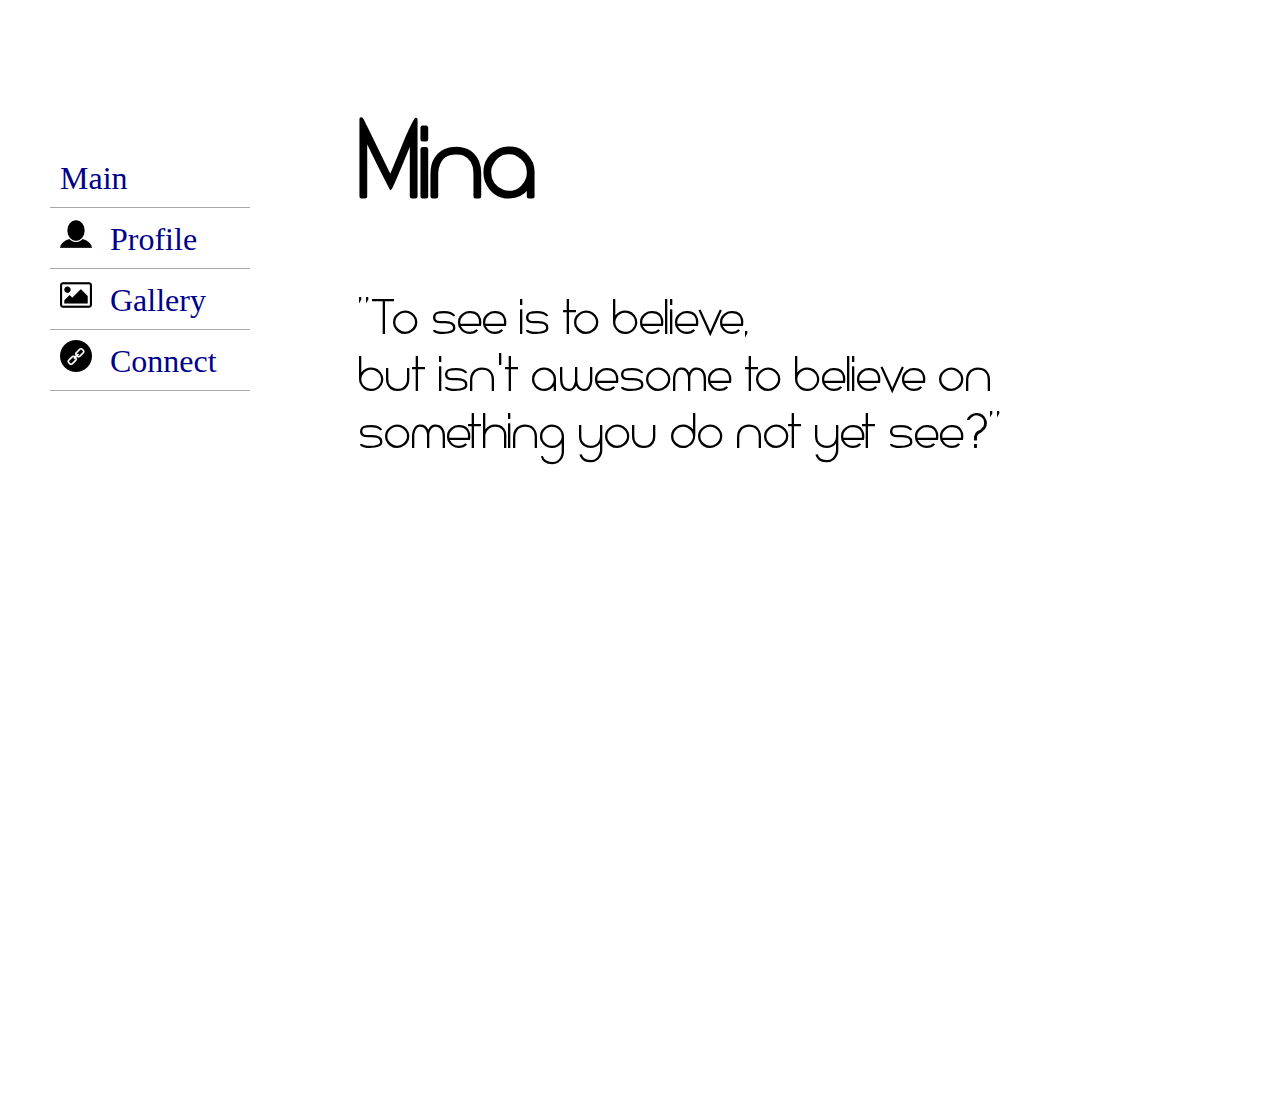
==== index.html @ c9785ebb "changes with the iframe to make it look good and presentable to the overall page" ====
<html>
    <head> 
    <title> Welcome </title> <link rel="stylesheet" type="text/css" href="styles/style.css"/>
    <meta name= "viewport" content = "width=device-width,initial-scale: 1.0, user-scalable=0"/>
    <script> </script>
    <script> </script>

    </head>
  
    <body>
        
     
        <section id="container">
            
            <section class ="sidebar"  >
               
               <ul id = "nav">
                   
                   <li> <a href="default.html" target="frame" > Main</a></li>
                   <li> <a href="profile.html" target="frame" ><img src="images/003-people.png">  Profile</a></li>
                   <li> <a href="gallery.html" target="frame" ><img src="images/002-picture.png"> Gallery</a></li>
                   <li> <a href="link.html" target="frame"><img src="images/001-link.png"> Connect</a></li>

            </section>


            <section class="content">
                        <iframe src ="default.html" width="100%" height="100%" name="frame" scolling="none" frameborder="0"</iframe>                

            </section>

        </section> 


    </body>
</html>
---- styles/style.css ----
@font-face
{
    font-family: newFont;
    src:url("Glamourousse.ttf");
}
@import "content-area.css";

* {
    margin:0;
    padding: 0;
    box-sizzing:border-box;
}

a{
   
    text-decoration: none;
    word-spacing: 10px;
}


div#container{
    width: 100%;
    margin: 0 auto;

}



.sidebar{
   
    width: 200px;
    float:left;
    margin-top: 150px;
    margin-left: 50px;
  
}



ul#nav li{
    list-style: none;
}

ul#nav li a{
    color:darkblue;
    display: block;
    padding: 10px;
    font-size: 2em;
    border-bottom: 1px solid darkgrey;
    -webkit-transition: 0.2s;
    -moz-transition: 0.2s;
    -o-transition: 0.2s;
    transition: 0.2s;
}

ul#nav li a:hover{
    background-color: darkgrey;
    color: floralwhite;
    padding-left: 30px;
}


.content{
    
    margin-left:200px;
    width:auto;
    height:100%;
    padding: 100px;
    
}

.defaultFace{
        float:top;
        left: 50px;
        font-family: newFont;

}
.defaultFace h1
{
      
        font-size: 100px;
        }
.defaultFace p
        {
       
        font-size: 50px;
        }
        

@media only screen and (max-width: 350px){
    .content{
        padding: 20px;
        position:absolute;
        
        margin-top: 290px;
        margin-left: 0px;
    
        left:0px;
    }

    .defaultFace{
        left:20px;
    }
    
   
   
    .sidebar{
    
        margin-top: 50px;
        margin-left: 20px;
        font-size: .8em;
    

    }
    
   

    
}
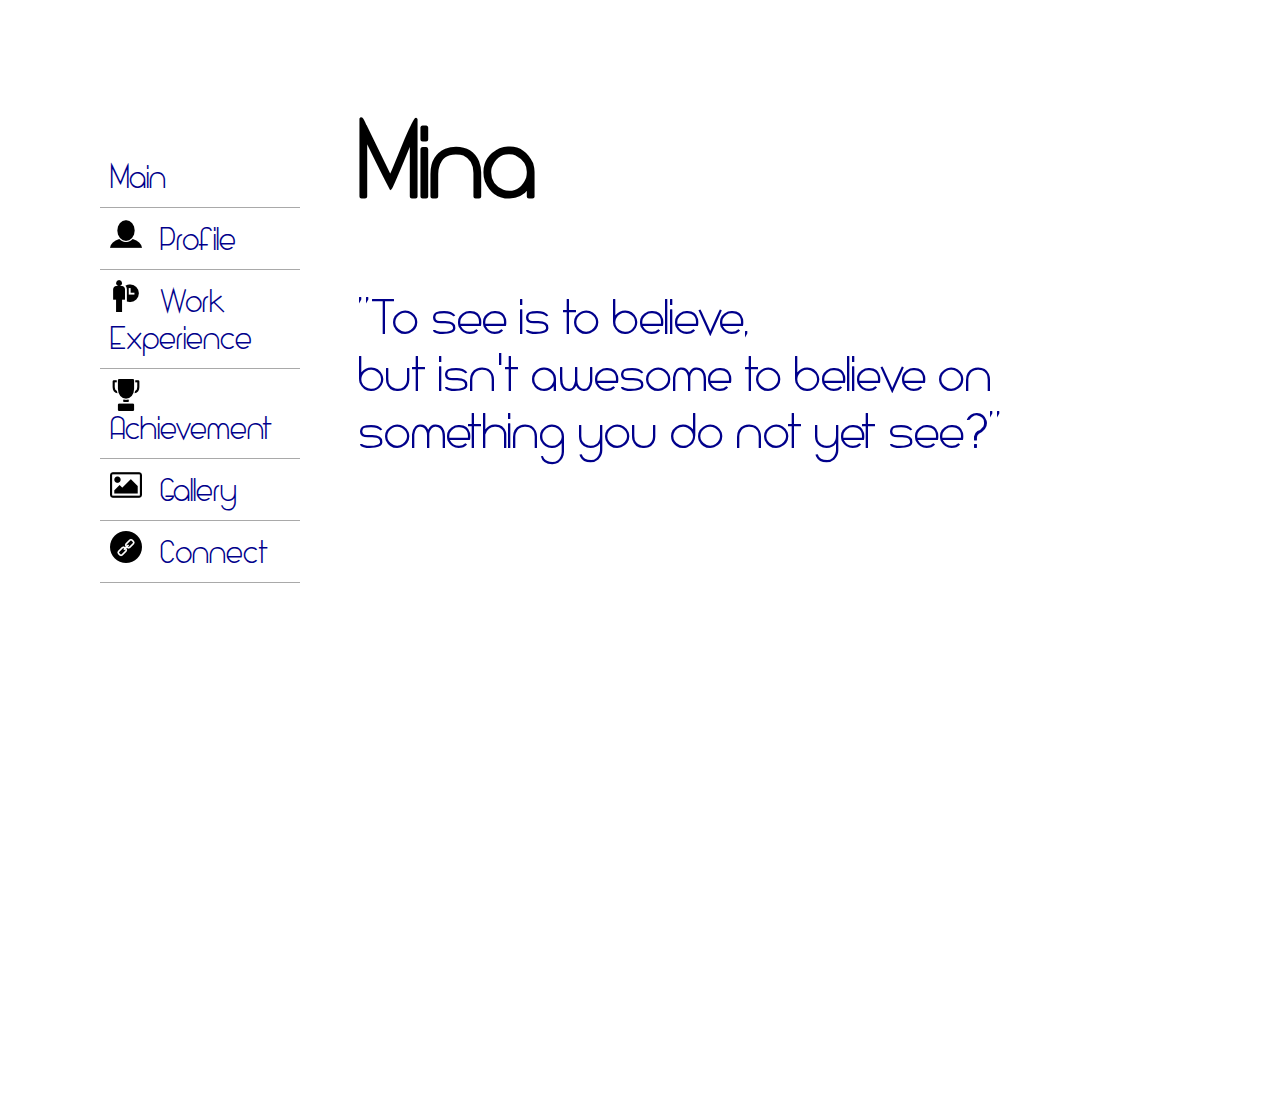
==== commit a8ae063e: "added new html files for achievements,work exp" ====
--- a/index.html
+++ b/index.html
@@ -19,6 +19,8 @@
                    
                    <li> <a href="default.html" target="frame" > Main</a></li>
                    <li> <a href="profile.html" target="frame" ><img src="images/003-people.png">  Profile</a></li>
+                   <li> <a href="workexperience.html" target="frame" ><img src="images/002-employee.png">  Work Experience</a></li>
+                   <li> <a href="achievement.html" target="frame" ><img src="images/001-trophy.png"> Achievement</a></li>
                    <li> <a href="gallery.html" target="frame" ><img src="images/002-picture.png"> Gallery</a></li>
                    <li> <a href="link.html" target="frame"><img src="images/001-link.png"> Connect</a></li>
 
--- a/styles/style.css
+++ b/styles/style.css
@@ -31,7 +31,7 @@
     width: 200px;
     float:left;
     margin-top: 150px;
-    margin-left: 50px;
+    margin-left: 100px;
   
 }
 
@@ -42,6 +42,7 @@
 }
 
 ul#nav li a{
+    font-family: newFont;
     color:darkblue;
     display: block;
     padding: 10px;
@@ -77,7 +78,7 @@
 }
 .defaultFace h1
 {
-      
+       
         font-size: 100px;
         }
 .defaultFace p
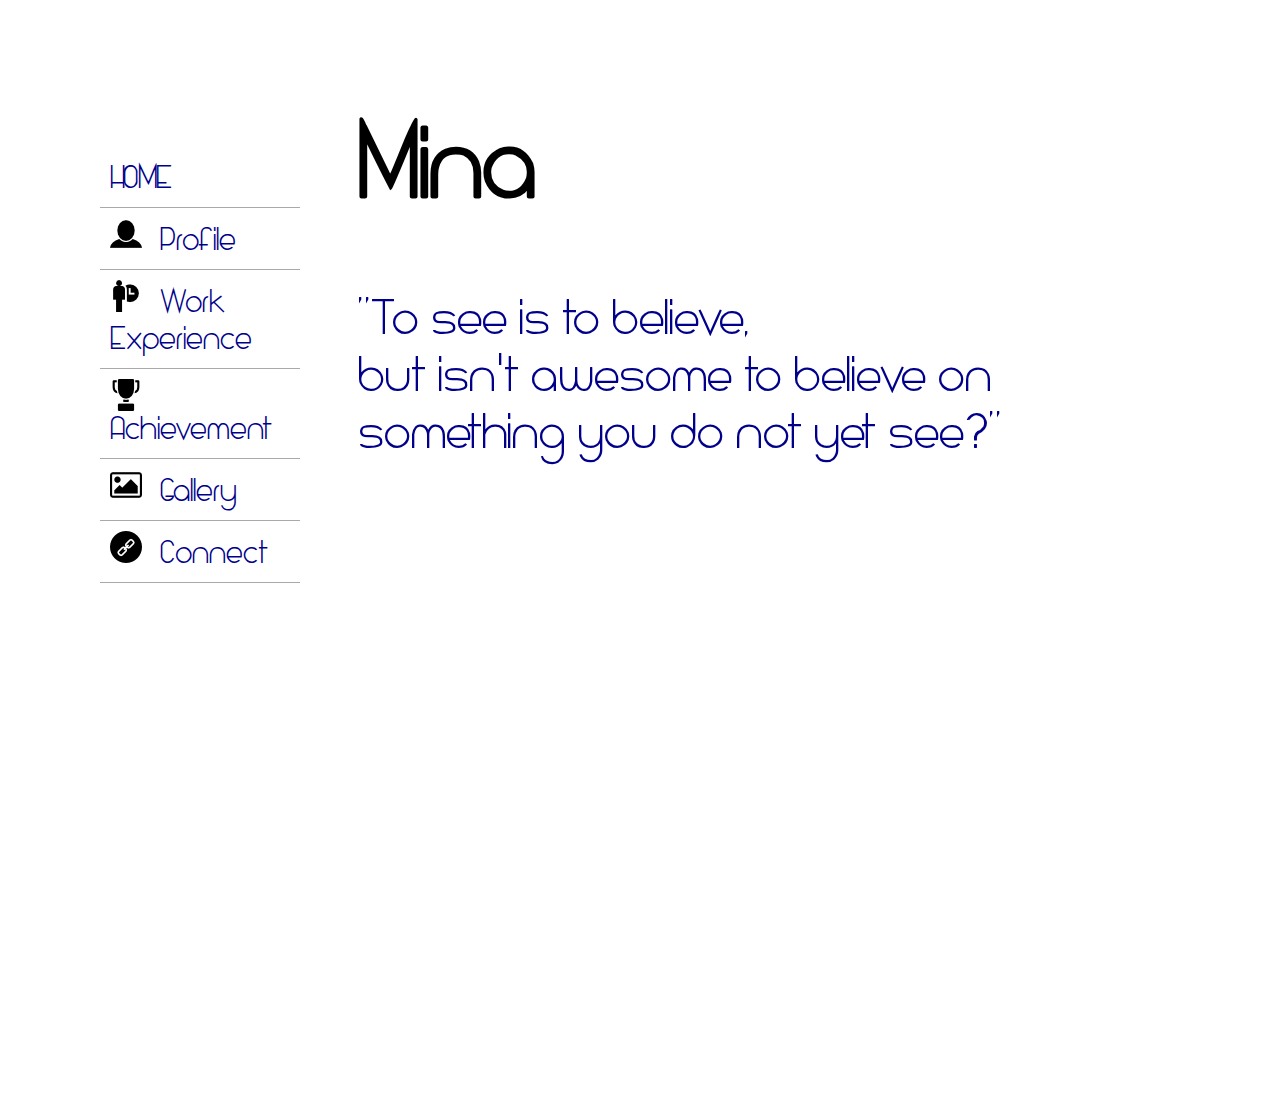
==== commit edb170af: "small changes "" ====
--- a/index.html
+++ b/index.html
@@ -1,10 +1,11 @@
 
 <html>
     <head> 
-    <title> Welcome </title> <link rel="stylesheet" type="text/css" href="styles/style.css"/>
+    <title> Welcome </title>
+    <link rel="icon" href="images/mina.png">
+    <link rel="stylesheet" type="text/css" href="styles/style.css"/>
+
     <meta name= "viewport" content = "width=device-width,initial-scale: 1.0, user-scalable=0"/>
-    <script> </script>
-    <script> </script>
 
     </head>
   
@@ -17,7 +18,7 @@
                
                <ul id = "nav">
                    
-                   <li> <a href="default.html" target="frame" > Main</a></li>
+                   <li> <a href="default.html" target="frame" > HOME</a></li>
                    <li> <a href="profile.html" target="frame" ><img src="images/003-people.png">  Profile</a></li>
                    <li> <a href="workexperience.html" target="frame" ><img src="images/002-employee.png">  Work Experience</a></li>
                    <li> <a href="achievement.html" target="frame" ><img src="images/001-trophy.png"> Achievement</a></li>
--- a/styles/style.css
+++ b/styles/style.css
@@ -3,7 +3,7 @@
     font-family: newFont;
     src:url("Glamourousse.ttf");
 }
-@import "content-area.css";
+
 
 * {
     margin:0;
@@ -28,7 +28,7 @@
 
 .sidebar{
    
-    width: 200px;
+    width:200px;
     float:left;
     margin-top: 150px;
     margin-left: 100px;
@@ -90,17 +90,17 @@
 
 @media only screen and (max-width: 350px){
     .content{
-        padding: 20px;
+        padding: 10px;
         position:absolute;
         
-        margin-top: 290px;
+        margin-top: 550px;
         margin-left: 0px;
     
         left:0px;
     }
 
     .defaultFace{
-        left:20px;
+        left:10px;
     }
     
    
@@ -108,7 +108,7 @@
     .sidebar{
     
         margin-top: 50px;
-        margin-left: 20px;
+        margin-left: 50px;
         font-size: .8em;
     
 
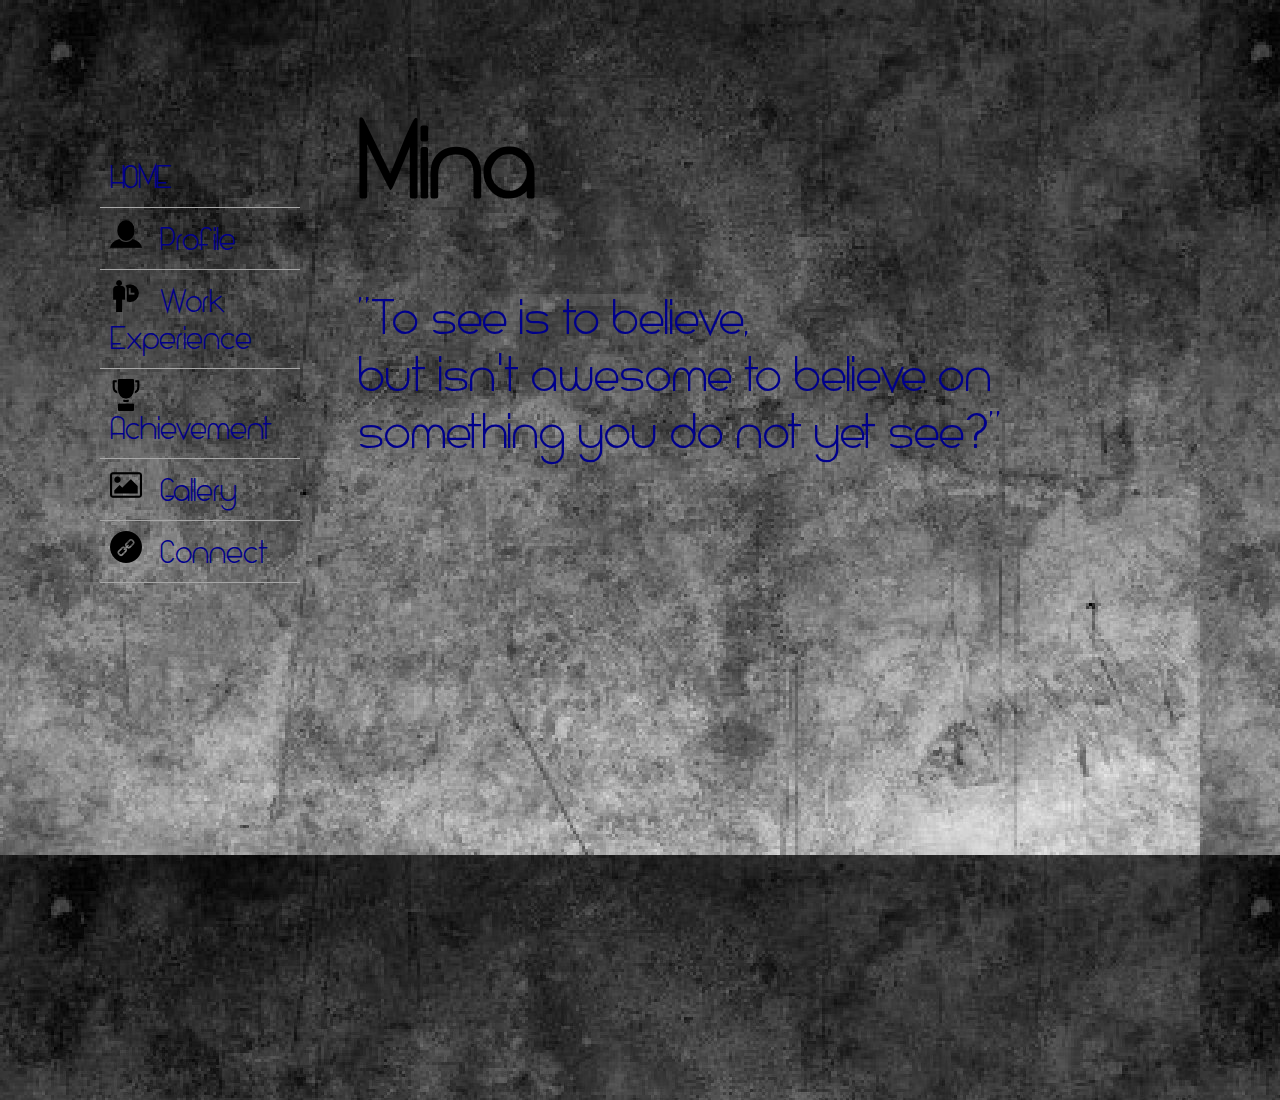
==== commit f37d578c: "still trying to make it work" ====
--- a/index.html
+++ b/index.html
@@ -9,7 +9,7 @@
 
     </head>
   
-    <body>
+    <body background = "images/content_background.jpg">
         
      
         <section id="container">
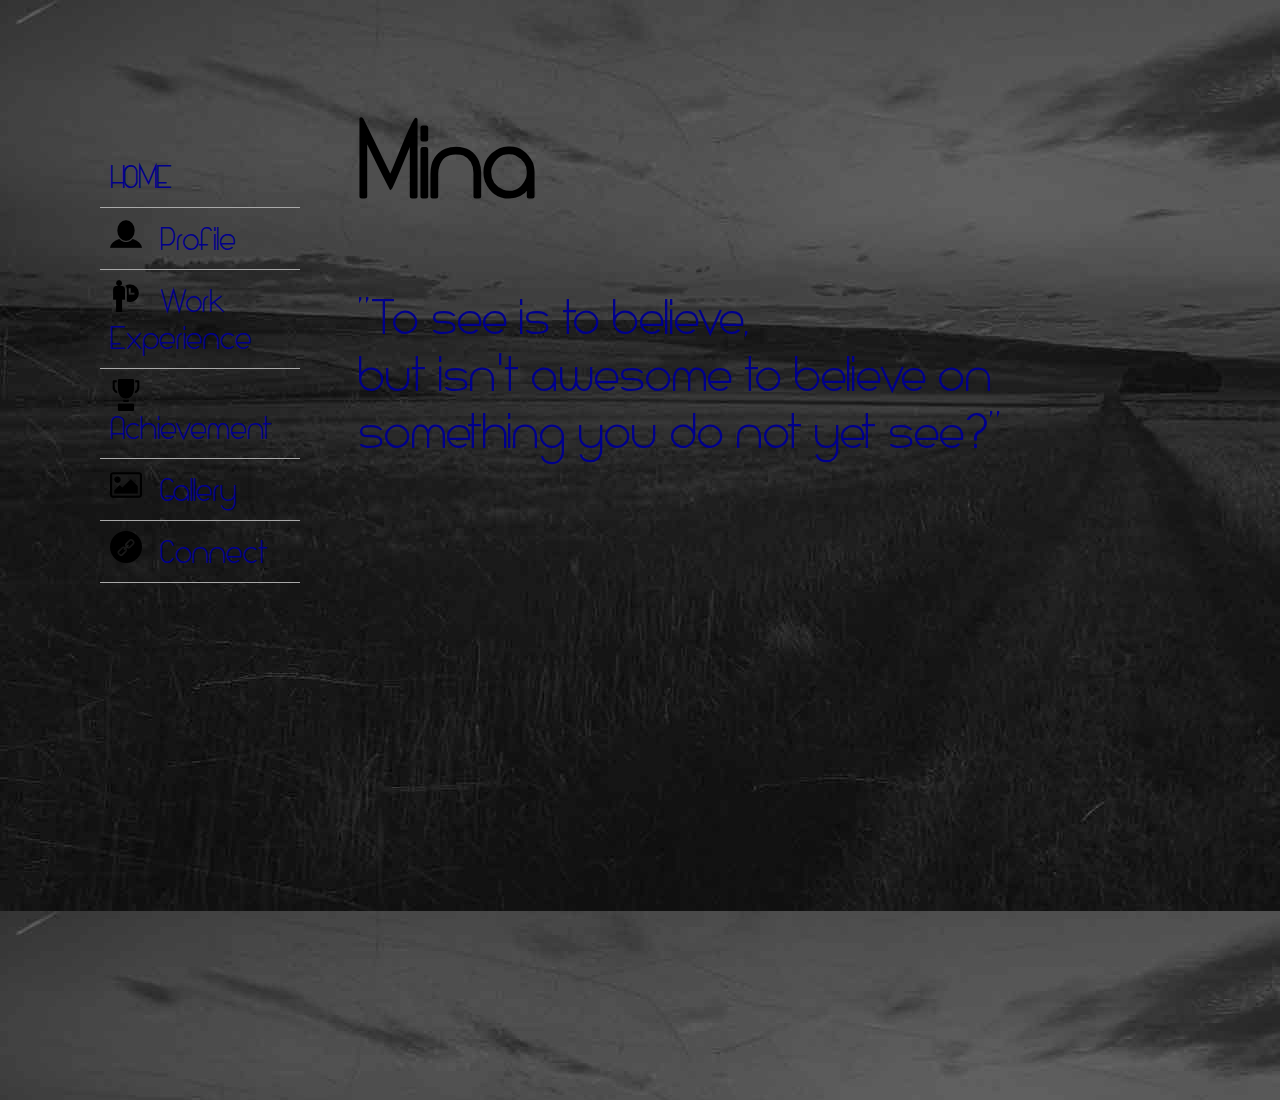
==== commit d210534e: "revising" ====
--- a/index.html
+++ b/index.html
@@ -9,7 +9,7 @@
 
     </head>
   
-    <body background = "images/content_background.jpg">
+    <body background = "images/background.jpg">
         
      
         <section id="container">
